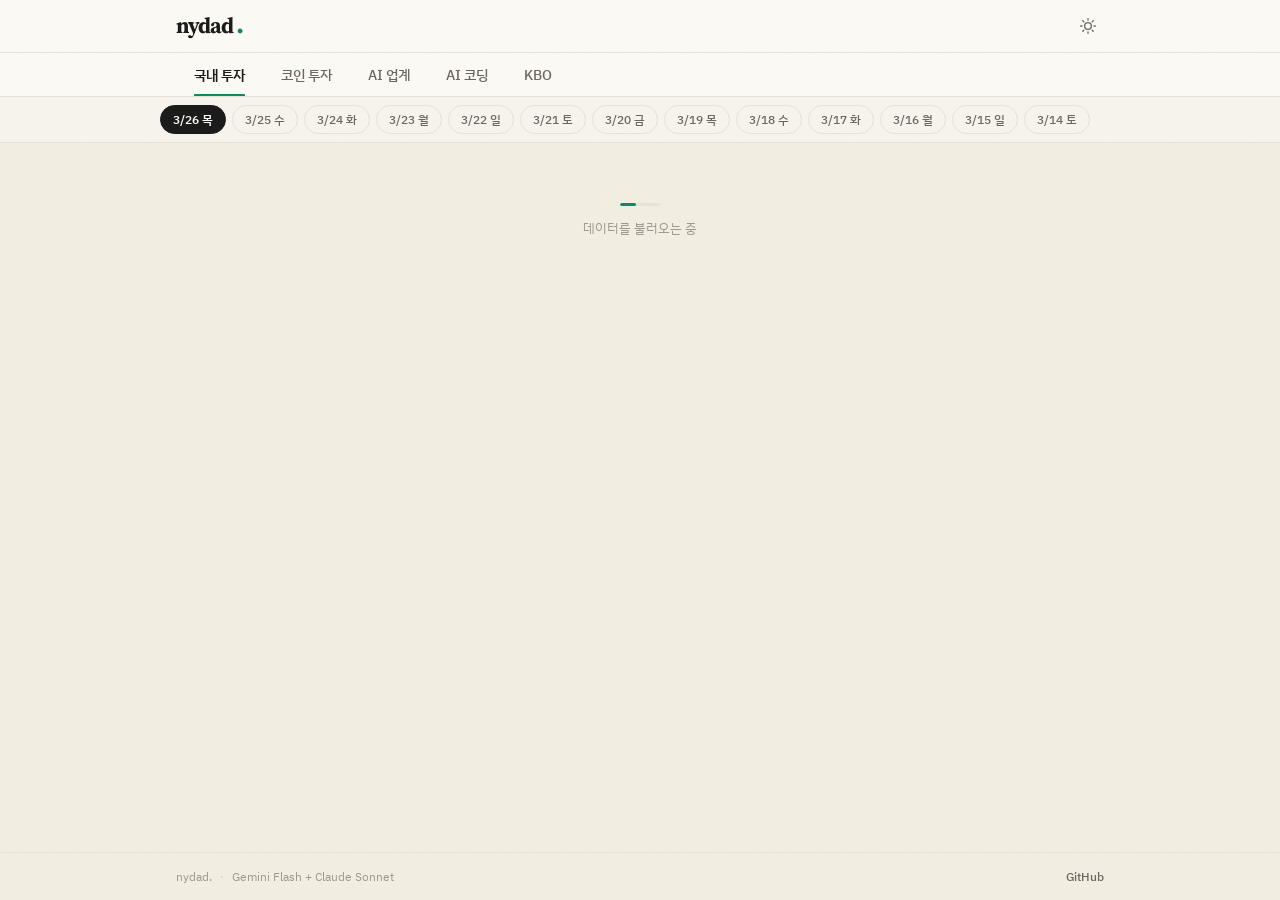
==== index-v2.html @ 33ac4a4f "Fix: script src app-v2.js -> app.js (matches deploy copy) The workflow copies app-v2.js as app.js in" ====
<!DOCTYPE html>
<html lang="ko" data-theme="light">
<head>
<meta charset="UTF-8">
<meta name="viewport" content="width=device-width, initial-scale=1.0, viewport-fit=cover">
<title>nydad. — Daily Digest</title>
<meta name="description" content="투자, AI, 코인, KBO — 매일 자동 큐레이션되는 프리미엄 다이제스트">
<meta name="theme-color" content="#F3EEE2">
<link rel="icon" href="data:image/svg+xml,<svg xmlns='http://www.w3.org/2000/svg' viewBox='0 0 32 32'><rect width='32' height='32' rx='4' fill='%230D8A63'/><text x='16' y='23' text-anchor='middle' fill='white' font-size='20' font-weight='bold' font-family='serif'>N</text></svg>">
<link rel="preconnect" href="https://fonts.googleapis.com">
<link rel="preconnect" href="https://fonts.gstatic.com" crossorigin>
<link href="https://fonts.googleapis.com/css2?family=IBM+Plex+Mono:wght@400;500;600;700&family=IBM+Plex+Sans+KR:wght@300;400;500;600;700&family=IBM+Plex+Sans:wght@300;400;500;600;700&family=Source+Serif+4:ital,opsz,wght@0,8..60,300;0,8..60,400;0,8..60,600;0,8..60,700;1,8..60,400&family=Noto+Serif+KR:wght@400;600;700&display=swap" rel="stylesheet">
<style>
/* ============================================================
   nydad. Daily Digest v2.0 — "Paper Ledger"
   Editorial Light Theme + Bento Grid + Financial Newspaper
   ============================================================ */

/* --- Design Tokens --- */
:root {
  /* Typography */
  --sans: 'IBM Plex Sans KR', 'IBM Plex Sans', -apple-system, BlinkMacSystemFont, sans-serif;
  --serif: 'Source Serif 4', 'Noto Serif KR', Georgia, serif;
  --mono: 'IBM Plex Mono', 'JetBrains Mono', 'SF Mono', monospace;

  /* Paper Ledger Palette */
  --bg: #F3EEE2;
  --bg-warm: #EDE8DC;
  --surface: #FCFAF5;
  --surface-alt: #F7F4ED;
  --surface-hover: #F0ECE3;
  --text: #1A1A1A;
  --text-2: #4A4540;
  --text-3: #6B6560;
  --text-4: #9E9891;
  --border: #E8E2D8;
  --border-strong: #D4CFC5;
  --divider: #DDD7CC;

  /* Semantic */
  --bull: #0D8A63;
  --bull-bg: rgba(13,138,99,0.08);
  --bull-bg-strong: rgba(13,138,99,0.15);
  --bear: #BA4A31;
  --bear-bg: rgba(186,74,49,0.08);
  --bear-bg-strong: rgba(186,74,49,0.15);
  --blue: #2563EB;
  --blue-bg: rgba(37,99,235,0.08);
  --amber: #D97706;
  --amber-bg: rgba(217,119,6,0.08);
  --violet: #7C3AED;
  --violet-bg: rgba(124,58,237,0.08);

  /* Layout */
  --max-w: 960px;
  --gutter: 16px;
  --radius: 6px;
  --radius-lg: 10px;
  --radius-xl: 14px;

  /* Elevation */
  --shadow-sm: 0 1px 2px rgba(26,26,26,0.04);
  --shadow-md: 0 2px 8px rgba(26,26,26,0.06);
  --shadow-lg: 0 4px 16px rgba(26,26,26,0.08);
  --shadow-card: 0 1px 3px rgba(26,26,26,0.04), 0 0 0 1px var(--border);

  /* Motion */
  --ease: cubic-bezier(0.22, 1, 0.36, 1);
  --dur-fast: 150ms;
  --dur: 250ms;
  --dur-slow: 400ms;

  /* Z-index */
  --z-header: 100;
  --z-tab: 90;
  --z-dock: 110;
  --z-chat: 80;
}

/* Copper Night (Dark) */
[data-theme="dark"] {
  --bg: #15181E;
  --bg-warm: #1A1D24;
  --surface: #1E2128;
  --surface-alt: #252830;
  --surface-hover: #2C2F38;
  --text: #E8E6E1;
  --text-2: #B5B0A8;
  --text-3: #8A857D;
  --text-4: #5E5A53;
  --border: #2A2D35;
  --border-strong: #383C45;
  --divider: #2A2D35;
  --bull: #53C58C;
  --bull-bg: rgba(83,197,140,0.1);
  --bull-bg-strong: rgba(83,197,140,0.18);
  --bear: #F07B63;
  --bear-bg: rgba(240,123,99,0.1);
  --bear-bg-strong: rgba(240,123,99,0.18);
  --blue: #6B9FFF;
  --blue-bg: rgba(107,159,255,0.1);
  --amber: #F0A830;
  --amber-bg: rgba(240,168,48,0.1);
  --violet: #A78BFA;
  --violet-bg: rgba(167,139,250,0.1);
  --shadow-sm: 0 1px 2px rgba(0,0,0,0.2);
  --shadow-md: 0 2px 8px rgba(0,0,0,0.25);
  --shadow-lg: 0 4px 16px rgba(0,0,0,0.3);
  --shadow-card: 0 1px 3px rgba(0,0,0,0.2), 0 0 0 1px var(--border);
}

/* --- Reset --- */
*, *::before, *::after { box-sizing: border-box; margin: 0; padding: 0; }
html {
  font-size: 16px;
  -webkit-font-smoothing: antialiased;
  -moz-osx-font-smoothing: grayscale;
  text-rendering: optimizeLegibility;
  scroll-behavior: smooth;
}
body {
  font-family: var(--sans);
  color: var(--text);
  background: var(--bg);
  line-height: 1.6;
  min-height: 100dvh;
  display: flex;
  flex-direction: column;
  overflow-x: hidden;
}
a { color: inherit; text-decoration: none; }
button { font-family: inherit; border: none; background: none; cursor: pointer; color: inherit; }
img { display: block; max-width: 100%; }
.hidden { display: none !important; }

/* --- Texture Overlay --- */
body::before {
  content: '';
  position: fixed;
  inset: 0;
  pointer-events: none;
  z-index: 9999;
  opacity: 0.025;
  background-image: url("data:image/svg+xml,%3Csvg viewBox='0 0 256 256' xmlns='http://www.w3.org/2000/svg'%3E%3Cfilter id='n'%3E%3CfeTurbulence type='fractalNoise' baseFrequency='0.85' numOctaves='4' stitchTiles='stitch'/%3E%3C/filter%3E%3Crect width='256' height='256' filter='url(%23n)'/%3E%3C/svg%3E");
  background-repeat: repeat;
  background-size: 256px;
}

/* --- Container --- */
.container { max-width: var(--max-w); margin: 0 auto; padding: 0 var(--gutter); width: 100%; }

/* ══════════════════════════════════════
   HEADER
   ══════════════════════════════════════ */
.header {
  background: var(--surface);
  border-bottom: 1px solid var(--border);
  position: sticky;
  top: 0;
  z-index: var(--z-header);
}
.header-inner {
  display: flex;
  align-items: center;
  justify-content: space-between;
  height: 52px;
}
.logo {
  display: flex;
  align-items: baseline;
  gap: 2px;
  text-decoration: none;
}
.logo-word {
  font-family: var(--serif);
  font-size: 22px;
  font-weight: 700;
  color: var(--text);
  letter-spacing: -0.04em;
}
.logo-dot {
  font-family: var(--serif);
  font-size: 28px;
  font-weight: 700;
  color: var(--bull);
  line-height: 1;
}
.header-right {
  display: flex;
  align-items: center;
  gap: 8px;
}
.header-date {
  font-family: var(--mono);
  font-size: 12px;
  color: var(--text-3);
  letter-spacing: -0.02em;
}
.theme-toggle {
  width: 32px;
  height: 32px;
  display: grid;
  place-items: center;
  border-radius: 50%;
  transition: background var(--dur-fast);
  color: var(--text-3);
}
.theme-toggle:hover { background: var(--surface-hover); }
.theme-toggle svg { width: 16px; height: 16px; }

/* ══════════════════════════════════════
   TAB BAR (Desktop: top / Mobile: bottom dock)
   ══════════════════════════════════════ */
.tab-bar {
  background: var(--surface);
  border-bottom: 1px solid var(--border);
  position: sticky;
  top: 52px;
  z-index: var(--z-tab);
}
.tab-bar-inner {
  display: flex;
  gap: 0;
  overflow-x: auto;
  scrollbar-width: none;
  -ms-overflow-style: none;
  position: relative;
}
.tab-bar-inner::-webkit-scrollbar { display: none; }

.tab-btn {
  position: relative;
  padding: 12px 18px;
  font-size: 13.5px;
  font-weight: 500;
  color: var(--text-3);
  white-space: nowrap;
  transition: color var(--dur-fast);
  flex-shrink: 0;
}
.tab-btn::after {
  content: '';
  position: absolute;
  bottom: 0;
  left: 18px;
  right: 18px;
  height: 2px;
  background: transparent;
  border-radius: 1px 1px 0 0;
  transition: background var(--dur);
}
.tab-btn:hover { color: var(--text-2); }
.tab-btn.active {
  color: var(--text);
  font-weight: 600;
}
.tab-btn.active::after { background: var(--bull); }

/* ── Date Chips ── */
.date-bar {
  border-bottom: 1px solid var(--border);
  background: var(--surface-alt);
}
.date-bar-inner {
  display: flex;
  align-items: center;
  gap: 6px;
  overflow-x: auto;
  scrollbar-width: none;
  padding: 8px 0;
}
.date-bar-inner::-webkit-scrollbar { display: none; }

.date-chip {
  flex-shrink: 0;
  padding: 5px 12px;
  font-size: 12px;
  font-weight: 500;
  color: var(--text-3);
  background: transparent;
  border: 1px solid var(--border);
  border-radius: 20px;
  transition: all var(--dur-fast);
  white-space: nowrap;
  font-family: var(--sans);
}
.date-chip:hover {
  color: var(--text-2);
  border-color: var(--border-strong);
  background: var(--surface);
}
.date-chip.active {
  background: var(--text);
  color: var(--surface);
  border-color: var(--text);
  font-weight: 600;
}

/* ══════════════════════════════════════
   MAIN CONTENT
   ══════════════════════════════════════ */
main { flex: 1; padding: 20px 0 100px; }

.section-label {
  font-family: var(--mono);
  font-size: 10.5px;
  font-weight: 600;
  color: var(--text-4);
  text-transform: uppercase;
  letter-spacing: 0.1em;
  margin-bottom: 10px;
}

.divider {
  border: none;
  height: 1px;
  background: var(--divider);
  margin: 24px 0;
}

/* ══════════════════════════════════════
   HERO SIGNAL CARD
   ══════════════════════════════════════ */
.signal-hero {
  background: var(--surface);
  border: 1px solid var(--border);
  border-radius: var(--radius-xl);
  padding: 24px;
  position: relative;
  overflow: hidden;
  box-shadow: var(--shadow-md);
}
.signal-hero::before {
  content: '';
  position: absolute;
  top: 0;
  left: 0;
  right: 0;
  height: 3px;
}
.signal-hero.long::before { background: linear-gradient(90deg, var(--bull), var(--bull) 62%, var(--bear) 62%); }
.signal-hero.short::before { background: linear-gradient(90deg, var(--bear), var(--bear) 65%, var(--bull) 65%); }
.signal-hero.neutral::before { background: var(--border-strong); }

.signal-top {
  display: flex;
  align-items: flex-start;
  justify-content: space-between;
  gap: 16px;
  margin-bottom: 16px;
}
.signal-direction-wrap {}
.signal-eyebrow {
  font-family: var(--mono);
  font-size: 10px;
  font-weight: 600;
  color: var(--text-4);
  text-transform: uppercase;
  letter-spacing: 0.12em;
  margin-bottom: 4px;
}
.signal-direction {
  font-family: var(--mono);
  font-size: 32px;
  font-weight: 700;
  letter-spacing: -0.04em;
  line-height: 1.1;
}
.signal-hero.long .signal-direction { color: var(--bull); }
.signal-hero.short .signal-direction { color: var(--bear); }
.signal-hero.neutral .signal-direction { color: var(--text-3); }

.signal-pct {
  display: flex;
  gap: 12px;
  align-items: center;
  margin-top: 8px;
}
.signal-pct-item {
  display: flex;
  align-items: center;
  gap: 5px;
}
.signal-pct-bar {
  width: 40px;
  height: 6px;
  border-radius: 3px;
  overflow: hidden;
  background: var(--border);
}
.signal-pct-fill { height: 100%; border-radius: 3px; }
.signal-pct-fill.bull { background: var(--bull); }
.signal-pct-fill.bear { background: var(--bear); }
.signal-pct-label {
  font-family: var(--mono);
  font-size: 13px;
  font-weight: 600;
}
.signal-pct-label.bull { color: var(--bull); }
.signal-pct-label.bear { color: var(--bear); }

.signal-confidence {
  text-align: right;
}
.signal-conf-label {
  font-family: var(--mono);
  font-size: 10px;
  color: var(--text-4);
  text-transform: uppercase;
  letter-spacing: 0.08em;
}
.signal-conf-value {
  font-family: var(--mono);
  font-size: 20px;
  font-weight: 700;
  color: var(--text);
}
.signal-conf-meter {
  width: 80px;
  height: 4px;
  background: var(--border);
  border-radius: 2px;
  margin-top: 6px;
  overflow: hidden;
}
.signal-conf-fill {
  height: 100%;
  background: var(--text-2);
  border-radius: 2px;
  transition: width var(--dur-slow) var(--ease);
}

.signal-summary {
  font-family: var(--serif);
  font-size: 15px;
  line-height: 1.75;
  color: var(--text-2);
  margin-bottom: 16px;
  padding-top: 16px;
  border-top: 1px solid var(--border);
}

.signal-factors {
  display: flex;
  flex-wrap: wrap;
  gap: 5px;
}
.factor-tag {
  font-size: 11px;
  font-weight: 500;
  padding: 3px 8px;
  border-radius: 3px;
  display: inline-flex;
  align-items: center;
  gap: 3px;
}
.factor-tag.bullish {
  background: var(--bull-bg);
  color: var(--bull);
}
.factor-tag.bearish {
  background: var(--bear-bg);
  color: var(--bear);
}
.factor-tag.neutral {
  background: var(--surface-alt);
  color: var(--text-3);
  border: 1px solid var(--border);
}
.factor-tag::before {
  content: '';
  width: 5px;
  height: 5px;
  border-radius: 50%;
  flex-shrink: 0;
}
.factor-tag.bullish::before { background: var(--bull); }
.factor-tag.bearish::before { background: var(--bear); }
.factor-tag.neutral::before { background: var(--text-4); }

/* ══════════════════════════════════════
   CHATBOT INPUT
   ══════════════════════════════════════ */
.chat-section {
  margin-top: 12px;
}
.chat-input-wrap {
  position: relative;
}
.chat-input {
  width: 100%;
  height: 46px;
  padding: 0 46px 0 16px;
  font-family: var(--sans);
  font-size: 13.5px;
  color: var(--text);
  background: var(--surface-alt);
  border: 1px solid var(--border);
  border-radius: 23px;
  outline: none;
  transition: all var(--dur);
}
.chat-input::placeholder { color: var(--text-4); }
.chat-input:focus {
  background: var(--surface);
  border-color: var(--border-strong);
  box-shadow: 0 0 0 3px rgba(13,138,99,0.08);
}
.chat-send {
  position: absolute;
  right: 4px;
  top: 50%;
  transform: translateY(-50%);
  width: 36px;
  height: 36px;
  border-radius: 50%;
  display: grid;
  place-items: center;
  color: var(--text-4);
  transition: all var(--dur-fast);
}
.chat-send:hover { color: var(--bull); background: var(--bull-bg); }
.chat-send svg { width: 16px; height: 16px; }

.chat-response {
  margin-top: 12px;
  background: var(--surface);
  border: 1px solid var(--border);
  border-radius: var(--radius-lg);
  padding: 16px;
  display: none;
}
.chat-response.visible { display: block; }
.chat-response-header {
  display: flex;
  align-items: center;
  gap: 8px;
  margin-bottom: 10px;
}
.chat-ai-badge {
  font-family: var(--mono);
  font-size: 10px;
  font-weight: 700;
  color: var(--bull);
  background: var(--bull-bg);
  padding: 2px 8px;
  border-radius: 3px;
  text-transform: uppercase;
  letter-spacing: 0.06em;
}
.chat-response-signal {
  display: flex;
  gap: 16px;
  margin-bottom: 10px;
}
.chat-signal-item {
  font-family: var(--mono);
  font-size: 18px;
  font-weight: 700;
}
.chat-signal-item.bull { color: var(--bull); }
.chat-signal-item.bear { color: var(--bear); }
.chat-response-text {
  font-size: 13.5px;
  line-height: 1.75;
  color: var(--text-2);
}

/* ══════════════════════════════════════
   BENTO GRID — Correlation / Flow
   ══════════════════════════════════════ */
.bento-grid {
  display: grid;
  gap: 10px;
}
.bento-2 { grid-template-columns: 1fr 1fr; }
.bento-3 { grid-template-columns: 1fr 1fr 1fr; }

.bento-card {
  background: var(--surface);
  border: 1px solid var(--border);
  border-radius: var(--radius-lg);
  padding: 14px;
  transition: box-shadow var(--dur-fast);
}
.bento-card:hover { box-shadow: var(--shadow-md); }

.bento-eyebrow {
  font-family: var(--mono);
  font-size: 10px;
  font-weight: 600;
  color: var(--text-4);
  text-transform: uppercase;
  letter-spacing: 0.08em;
  margin-bottom: 6px;
}
.bento-value {
  font-family: var(--mono);
  font-size: 20px;
  font-weight: 700;
  line-height: 1.2;
}
.bento-value.bull { color: var(--bull); }
.bento-value.bear { color: var(--bear); }
.bento-sub {
  font-size: 12px;
  color: var(--text-3);
  margin-top: 4px;
}

/* Sparkline */
.sparkline {
  display: flex;
  align-items: flex-end;
  gap: 2px;
  height: 24px;
  margin-top: 8px;
}
.spark-bar {
  flex: 1;
  border-radius: 1px 1px 0 0;
  min-height: 2px;
  transition: height var(--dur-slow) var(--ease);
}
.spark-bar.up { background: var(--bull); opacity: 0.6; }
.spark-bar.down { background: var(--bear); opacity: 0.6; }

/* ── Foreign Investor Flow ── */
.flow-bar-wrap {
  background: var(--surface);
  border: 1px solid var(--border);
  border-radius: var(--radius-lg);
  padding: 14px 16px;
}
.flow-header {
  display: flex;
  justify-content: space-between;
  align-items: center;
  margin-bottom: 10px;
}
.flow-title {
  font-family: var(--mono);
  font-size: 10px;
  font-weight: 600;
  color: var(--text-4);
  text-transform: uppercase;
  letter-spacing: 0.08em;
}
.flow-streak {
  font-family: var(--mono);
  font-size: 11px;
  font-weight: 700;
  padding: 2px 8px;
  border-radius: 3px;
}
.flow-streak.buy { background: var(--bull-bg); color: var(--bull); }
.flow-streak.sell { background: var(--bear-bg); color: var(--bear); }

.flow-track {
  height: 8px;
  border-radius: 4px;
  background: var(--bear-bg-strong);
  overflow: hidden;
  position: relative;
}
.flow-fill {
  position: absolute;
  left: 0;
  top: 0;
  height: 100%;
  border-radius: 4px;
  background: var(--bull);
  transition: width var(--dur-slow) var(--ease);
}
.flow-labels {
  display: flex;
  justify-content: space-between;
  margin-top: 6px;
}
.flow-label {
  font-family: var(--mono);
  font-size: 11px;
  font-weight: 600;
}
.flow-label.buy { color: var(--bull); }
.flow-label.sell { color: var(--bear); }

/* ══════════════════════════════════════
   MARKET DATA GRID
   ══════════════════════════════════════ */
.market-section { margin-bottom: 14px; }
.market-section-title {
  font-family: var(--mono);
  font-size: 10px;
  font-weight: 600;
  color: var(--text-4);
  text-transform: uppercase;
  letter-spacing: 0.06em;
  margin-bottom: 6px;
}
.market-grid {
  display: grid;
  grid-template-columns: repeat(auto-fill, minmax(145px, 1fr));
  gap: 6px;
}
.market-tile {
  background: var(--surface);
  border: 1px solid var(--border);
  border-radius: var(--radius);
  padding: 10px 12px;
  transition: background var(--dur-fast);
}
.market-tile:hover { background: var(--surface-hover); }
.market-name {
  font-size: 11px;
  color: var(--text-3);
  font-weight: 500;
  margin-bottom: 2px;
}
.market-price {
  font-family: var(--mono);
  font-size: 15px;
  font-weight: 700;
  color: var(--text);
}
.market-change {
  font-family: var(--mono);
  font-size: 11px;
  font-weight: 600;
  margin-top: 1px;
}
.market-change.up { color: var(--bull); }
.market-change.down { color: var(--bear); }
.market-change.flat { color: var(--text-4); }

/* ── Collapsible ── */
.collapse-btn {
  display: flex;
  align-items: center;
  gap: 4px;
  font-size: 12px;
  font-weight: 500;
  color: var(--text-3);
  padding: 6px 0;
  transition: color var(--dur-fast);
}
.collapse-btn:hover { color: var(--text); }
.collapse-btn svg {
  width: 14px;
  height: 14px;
  transition: transform var(--dur);
}
.collapse-btn.open svg { transform: rotate(180deg); }
.collapsible { overflow: hidden; transition: max-height var(--dur) var(--ease); }
.collapsible.closed { max-height: 0 !important; }

/* ══════════════════════════════════════
   INSIGHT CARDS
   ══════════════════════════════════════ */
.insight-list { display: flex; flex-direction: column; gap: 8px; }
.insight-card {
  display: flex;
  gap: 12px;
  align-items: flex-start;
  padding: 12px 14px;
  background: var(--surface);
  border: 1px solid var(--border);
  border-radius: var(--radius);
  transition: background var(--dur-fast);
}
.insight-card:hover { background: var(--surface-hover); }
.insight-tag {
  flex-shrink: 0;
  font-family: var(--mono);
  font-size: 10px;
  font-weight: 700;
  text-transform: uppercase;
  letter-spacing: 0.04em;
  padding: 3px 8px;
  border-radius: 2px;
  margin-top: 2px;
  /* Ticket style: slanted edge */
  clip-path: polygon(0 0, 100% 0, calc(100% - 4px) 100%, 0 100%);
  padding-right: 12px;
}
.insight-tag.bullish, .insight-tag.강세 { background: var(--bull-bg-strong); color: var(--bull); }
.insight-tag.bearish, .insight-tag.약세 { background: var(--bear-bg-strong); color: var(--bear); }
.insight-tag.neutral, .insight-tag.중립 { background: var(--surface-alt); color: var(--text-3); border: 1px solid var(--border); }
.insight-tag.alert, .insight-tag.주의 { background: var(--amber-bg); color: var(--amber); }
.insight-body { flex: 1; min-width: 0; }
.insight-title { font-size: 13.5px; font-weight: 600; color: var(--text); }
.insight-detail { font-size: 12.5px; color: var(--text-3); margin-top: 2px; line-height: 1.6; }

/* ══════════════════════════════════════
   EDITORIAL / BRIEFING
   ══════════════════════════════════════ */
.editorial-card {
  background: var(--surface);
  border: 1px solid var(--border);
  border-left: 3px solid var(--bull);
  border-radius: 0 var(--radius-lg) var(--radius-lg) 0;
  padding: 20px;
}
.editorial-text {
  font-family: var(--serif);
  font-size: 15px;
  line-height: 1.85;
  color: var(--text);
}

/* ══════════════════════════════════════
   CRYPTO TAB
   ══════════════════════════════════════ */
.ticker-ribbon {
  display: flex;
  gap: 12px;
  overflow-x: auto;
  scrollbar-width: none;
  padding: 12px 0;
}
.ticker-ribbon::-webkit-scrollbar { display: none; }
.ticker-item {
  flex-shrink: 0;
  display: flex;
  align-items: center;
  gap: 8px;
  padding: 8px 14px;
  background: var(--surface);
  border: 1px solid var(--border);
  border-radius: var(--radius);
}
.ticker-symbol {
  font-family: var(--mono);
  font-size: 13px;
  font-weight: 700;
}
.ticker-price {
  font-family: var(--mono);
  font-size: 13px;
  font-weight: 500;
  color: var(--text-2);
}
.ticker-pct {
  font-family: var(--mono);
  font-size: 11.5px;
  font-weight: 700;
}
.ticker-pct.up { color: var(--bull); }
.ticker-pct.down { color: var(--bear); }

/* Fear & Greed Gauge */
.fg-gauge {
  background: var(--surface);
  border: 1px solid var(--border);
  border-radius: var(--radius-lg);
  padding: 16px;
  display: flex;
  align-items: center;
  gap: 16px;
}
.fg-arc {
  position: relative;
  width: 80px;
  height: 48px;
  flex-shrink: 0;
}
.fg-arc svg { width: 80px; height: 48px; }
.fg-score-big {
  font-family: var(--mono);
  font-size: 24px;
  font-weight: 800;
  text-align: center;
  margin-top: -4px;
}
.fg-meta { flex: 1; }
.fg-label-text {
  font-family: var(--mono);
  font-size: 10px;
  color: var(--text-4);
  text-transform: uppercase;
  letter-spacing: 0.08em;
}
.fg-rating {
  font-size: 14px;
  font-weight: 600;
  margin-top: 2px;
}

/* ══════════════════════════════════════
   QUOTES (AI Industry)
   ══════════════════════════════════════ */
.quote-card {
  padding: 16px 0 16px 16px;
  border-left: 2px solid var(--amber);
  margin-bottom: 16px;
}
.quote-card:last-child { margin-bottom: 0; }
.quote-text {
  font-family: var(--serif);
  font-style: italic;
  font-size: 15px;
  line-height: 1.8;
  color: var(--text);
}
.quote-speaker {
  font-size: 12.5px;
  font-weight: 700;
  color: var(--text-2);
  margin-top: 6px;
}
.quote-context {
  font-size: 12px;
  color: var(--text-3);
  margin-top: 2px;
}

/* ══════════════════════════════════════
   HIGHLIGHTS (AI Dev)
   ══════════════════════════════════════ */
.highlight-list { display: flex; flex-direction: column; gap: 8px; }
.highlight-item {
  display: flex;
  gap: 10px;
  align-items: flex-start;
}
.hl-type {
  flex-shrink: 0;
  font-family: var(--mono);
  font-size: 10px;
  font-weight: 700;
  text-transform: uppercase;
  letter-spacing: 0.04em;
  padding: 3px 8px;
  border-radius: 3px;
  margin-top: 2px;
}
.hl-type.model { background: var(--blue-bg); color: var(--blue); }
.hl-type.tool { background: var(--bull-bg); color: var(--bull); }
.hl-type.trend { background: var(--violet-bg); color: var(--violet); }
.hl-body { flex: 1; }
.hl-title { font-size: 13.5px; font-weight: 600; color: var(--text); }
.hl-detail { font-size: 12.5px; color: var(--text-3); margin-top: 2px; line-height: 1.6; }

/* ══════════════════════════════════════
   KBO TAB
   ══════════════════════════════════════ */
.standings-table {
  width: 100%;
  border-collapse: collapse;
  font-size: 13px;
}
.standings-table thead {
  position: sticky;
  top: 0;
}
.standings-table th {
  font-family: var(--mono);
  font-size: 10px;
  font-weight: 700;
  color: var(--text-4);
  text-transform: uppercase;
  letter-spacing: 0.06em;
  padding: 8px 6px;
  text-align: left;
  border-bottom: 2px solid var(--border-strong);
  background: var(--surface);
}
.standings-table th:first-child { padding-left: 12px; }
.standings-table td {
  padding: 10px 6px;
  border-bottom: 1px solid var(--border);
  font-variant-numeric: tabular-nums;
}
.standings-table td:first-child {
  padding-left: 12px;
  font-weight: 600;
}
.standings-table tr:hover td { background: var(--surface-hover); }
.standings-rank {
  font-family: var(--mono);
  font-size: 11px;
  font-weight: 700;
  color: var(--text-3);
  width: 24px;
  display: inline-block;
}
.standings-team { font-weight: 600; }
.standings-pct {
  font-family: var(--mono);
  font-weight: 700;
}
.standings-streak {
  font-family: var(--mono);
  font-size: 11px;
  font-weight: 700;
  padding: 2px 6px;
  border-radius: 3px;
}
.standings-streak.win { background: var(--bull-bg); color: var(--bull); }
.standings-streak.lose { background: var(--bear-bg); color: var(--bear); }

/* Game Score Ticket */
.game-tickets { display: flex; flex-direction: column; gap: 8px; }
.game-ticket {
  background: var(--surface);
  border: 1px solid var(--border);
  border-radius: var(--radius);
  display: flex;
  overflow: hidden;
}
.game-ticket-teams {
  flex: 1;
  padding: 12px 14px;
  display: flex;
  flex-direction: column;
  gap: 6px;
}
.game-ticket-row {
  display: flex;
  justify-content: space-between;
  align-items: center;
}
.game-team-name {
  font-size: 13.5px;
  font-weight: 600;
}
.game-team-name.winner { color: var(--text); }
.game-team-name.loser { color: var(--text-3); }
.game-score {
  font-family: var(--mono);
  font-size: 18px;
  font-weight: 800;
}
.game-score.winner { color: var(--text); }
.game-score.loser { color: var(--text-4); }
.game-ticket-status {
  width: 52px;
  display: grid;
  place-items: center;
  border-left: 1px solid var(--border);
  font-family: var(--mono);
  font-size: 10px;
  font-weight: 700;
  color: var(--text-4);
  text-transform: uppercase;
  letter-spacing: 0.04em;
  background: var(--surface-alt);
}
.game-ticket-status.live {
  color: var(--bear);
  background: var(--bear-bg);
}

/* ══════════════════════════════════════
   NEWS / ARTICLES — Minimal Link List
   ══════════════════════════════════════ */
.news-list { }
.news-item {
  display: flex;
  align-items: flex-start;
  gap: 10px;
  padding: 10px 0;
  border-bottom: 1px solid var(--border);
  transition: background var(--dur-fast);
}
.news-item:last-child { border-bottom: none; }
.news-item:hover { background: var(--surface-hover); margin: 0 -8px; padding: 10px 8px; border-radius: var(--radius); }
.news-importance {
  flex-shrink: 0;
  width: 4px;
  height: 4px;
  border-radius: 50%;
  margin-top: 8px;
}
.news-importance.high { background: var(--bear); }
.news-importance.medium { background: var(--amber); }
.news-importance.low { background: var(--border-strong); }
.news-body { flex: 1; min-width: 0; }
.news-title {
  font-size: 13.5px;
  font-weight: 500;
  line-height: 1.5;
  color: var(--text);
  display: -webkit-box;
  -webkit-line-clamp: 2;
  -webkit-box-orient: vertical;
  overflow: hidden;
}
.news-title a { transition: color var(--dur-fast); }
.news-title a:hover { color: var(--blue); }
.news-meta {
  display: flex;
  align-items: center;
  gap: 6px;
  margin-top: 3px;
  font-size: 11.5px;
  color: var(--text-4);
}
.news-source { font-weight: 600; color: var(--text-3); }

/* ── Trend Keywords ── */
.trends {
  display: flex;
  flex-wrap: wrap;
  gap: 5px;
  margin-top: 10px;
}
.trend-kw {
  font-size: 11.5px;
  color: var(--text-3);
  padding: 3px 10px;
  border: 1px solid var(--border);
  border-radius: 14px;
  font-weight: 500;
}

/* ══════════════════════════════════════
   FOOTER
   ══════════════════════════════════════ */
.footer {
  border-top: 1px solid var(--border);
  margin-top: auto;
  padding: 14px 0;
}
.footer-inner {
  display: flex;
  align-items: center;
  gap: 8px;
  font-size: 12px;
  color: var(--text-4);
  flex-wrap: wrap;
}
.footer-inner .sep { color: var(--border-strong); }
.footer-inner a { color: var(--text-3); font-weight: 500; margin-left: auto; }
.footer-inner a:hover { color: var(--text); }

/* ══════════════════════════════════════
   ANIMATIONS
   ══════════════════════════════════════ */
.reveal {
  opacity: 0;
  transform: translateY(8px);
  transition: opacity var(--dur) var(--ease), transform var(--dur) var(--ease);
}
.reveal.visible {
  opacity: 1;
  transform: none;
}

/* Stagger children */
.stagger > .reveal:nth-child(1) { transition-delay: 0ms; }
.stagger > .reveal:nth-child(2) { transition-delay: 40ms; }
.stagger > .reveal:nth-child(3) { transition-delay: 80ms; }
.stagger > .reveal:nth-child(4) { transition-delay: 120ms; }
.stagger > .reveal:nth-child(5) { transition-delay: 160ms; }
.stagger > .reveal:nth-child(6) { transition-delay: 200ms; }
.stagger > .reveal:nth-child(7) { transition-delay: 240ms; }
.stagger > .reveal:nth-child(8) { transition-delay: 280ms; }

/* Number count-up */
.count-up {
  display: inline-block;
  font-variant-numeric: tabular-nums;
}

/* Skeleton */
.skeleton {
  background: linear-gradient(90deg, var(--surface-alt) 25%, var(--surface-hover) 50%, var(--surface-alt) 75%);
  background-size: 200% 100%;
  animation: skeleton-pulse 1.5s ease-in-out infinite;
  border-radius: var(--radius);
}
@keyframes skeleton-pulse {
  0% { background-position: 200% 0; }
  100% { background-position: -200% 0; }
}

/* Loading state */
.loading-state {
  padding: 60px 0;
  text-align: center;
}
.loading-bar {
  width: 40px;
  height: 3px;
  background: var(--border);
  border-radius: 2px;
  margin: 0 auto 12px;
  overflow: hidden;
}
.loading-bar::after {
  content: '';
  display: block;
  width: 40%;
  height: 100%;
  background: var(--bull);
  border-radius: 2px;
  animation: loading-slide 0.8s ease-in-out infinite;
}
@keyframes loading-slide {
  0% { margin-left: -40%; }
  100% { margin-left: 100%; }
}
.loading-text { font-size: 13px; color: var(--text-4); }

/* ══════════════════════════════════════
   MOBILE BOTTOM DOCK
   ══════════════════════════════════════ */
@media (max-width: 640px) {
  .tab-bar { display: none; }

  .mobile-dock {
    position: fixed;
    bottom: 0;
    left: 0;
    right: 0;
    z-index: var(--z-dock);
    background: var(--surface);
    border-top: 1px solid var(--border);
    padding: 6px 8px;
    padding-bottom: calc(6px + env(safe-area-inset-bottom, 0));
    box-shadow: 0 -2px 12px rgba(0,0,0,0.06);
  }
  .dock-inner {
    display: flex;
    justify-content: space-around;
    position: relative;
  }
  .dock-btn {
    display: flex;
    flex-direction: column;
    align-items: center;
    gap: 2px;
    padding: 6px 12px;
    border-radius: 12px;
    transition: all var(--dur-fast);
    position: relative;
  }
  .dock-btn svg { width: 20px; height: 20px; color: var(--text-4); transition: color var(--dur-fast); }
  .dock-label {
    font-size: 10px;
    font-weight: 500;
    color: var(--text-4);
    transition: color var(--dur-fast);
  }
  .dock-btn.active { background: var(--bull-bg); }
  .dock-btn.active svg { color: var(--bull); }
  .dock-btn.active .dock-label { color: var(--bull); font-weight: 700; }

  main { padding-bottom: calc(80px + env(safe-area-inset-bottom, 0)); }
}

@media (min-width: 641px) {
  .mobile-dock { display: none; }
}

/* ══════════════════════════════════════
   RESPONSIVE
   ══════════════════════════════════════ */
@media (max-width: 640px) {
  :root { --gutter: 14px; }
  .header-inner { height: 48px; }
  .signal-direction { font-size: 26px; }
  .signal-top { flex-direction: column; gap: 10px; }
  .signal-confidence { text-align: left; display: flex; gap: 12px; align-items: center; }
  .signal-conf-meter { margin-top: 0; }
  .bento-2 { grid-template-columns: 1fr; }
  .bento-3 { grid-template-columns: 1fr 1fr; }
  .market-grid { grid-template-columns: repeat(2, 1fr); }
  .standings-table { font-size: 12px; }
  .standings-table th, .standings-table td { padding: 8px 4px; }
}

@media (max-width: 380px) {
  .bento-3 { grid-template-columns: 1fr; }
  .market-grid { grid-template-columns: 1fr 1fr; }
}

/* ── Reduced Motion ── */
@media (prefers-reduced-motion: reduce) {
  *, *::before, *::after {
    animation-duration: 0.01ms !important;
    animation-iteration-count: 1 !important;
    transition-duration: 0.01ms !important;
  }
  .reveal { opacity: 1; transform: none; }
}
</style>
</head>
<body>

<!-- Header -->
<header class="header">
  <div class="container header-inner">
    <a href="./" class="logo">
      <span class="logo-word">nydad</span><span class="logo-dot">.</span>
    </a>
    <div class="header-right">
      <span class="header-date"></span>
      <button class="theme-toggle" id="theme-toggle" title="테마 전환">
        <svg viewBox="0 0 24 24" fill="none" stroke="currentColor" stroke-width="2" stroke-linecap="round"><circle cx="12" cy="12" r="5"/><line x1="12" y1="1" x2="12" y2="3"/><line x1="12" y1="21" x2="12" y2="23"/><line x1="4.22" y1="4.22" x2="5.64" y2="5.64"/><line x1="18.36" y1="18.36" x2="19.78" y2="19.78"/><line x1="1" y1="12" x2="3" y2="12"/><line x1="21" y1="12" x2="23" y2="12"/><line x1="4.22" y1="19.78" x2="5.64" y2="18.36"/><line x1="18.36" y1="5.64" x2="19.78" y2="4.22"/></svg>
      </button>
    </div>
  </div>
</header>

<!-- Tab Bar (Desktop) -->
<nav class="tab-bar">
  <div class="container tab-bar-inner">
    <button class="tab-btn active" data-tab="invest">국내 투자</button>
    <button class="tab-btn" data-tab="crypto">코인 투자</button>
    <button class="tab-btn" data-tab="ai_industry">AI 업계</button>
    <button class="tab-btn" data-tab="ai_dev">AI 코딩</button>
    <button class="tab-btn" data-tab="kbo">KBO</button>
  </div>
</nav>

<!-- Date Bar -->
<div class="date-bar">
  <div class="container date-bar-inner" id="date-scroll"></div>
</div>

<!-- Main Content -->
<main class="container" id="app">
  <div id="loading" class="loading-state">
    <div class="loading-bar"></div>
    <div class="loading-text">데이터를 불러오는 중</div>
  </div>
  <div id="tab-invest" class="tab-content hidden stagger"></div>
  <div id="tab-crypto" class="tab-content hidden stagger"></div>
  <div id="tab-ai_industry" class="tab-content hidden stagger"></div>
  <div id="tab-ai_dev" class="tab-content hidden stagger"></div>
  <div id="tab-kbo" class="tab-content hidden stagger"></div>
</main>

<!-- Footer -->
<footer class="footer">
  <div class="container footer-inner">
    <span>nydad.</span>
    <span class="sep">·</span>
    <span>Gemini Flash + Claude Sonnet</span>
    <a href="https://github.com/nydad/nydad-bot" target="_blank" rel="noopener">GitHub</a>
  </div>
</footer>

<!-- Mobile Bottom Dock -->
<nav class="mobile-dock">
  <div class="dock-inner">
    <button class="dock-btn active" data-tab="invest">
      <svg viewBox="0 0 24 24" fill="none" stroke="currentColor" stroke-width="2" stroke-linecap="round"><polyline points="22,7 13.5,15.5 8.5,10.5 2,17"/><polyline points="16,7 22,7 22,13"/></svg>
      <span class="dock-label">투자</span>
    </button>
    <button class="dock-btn" data-tab="crypto">
      <svg viewBox="0 0 24 24" fill="none" stroke="currentColor" stroke-width="2" stroke-linecap="round"><circle cx="12" cy="12" r="10"/><path d="M9.09 9a3 3 0 0 1 5.83 1c0 2-3 3-3 3"/><line x1="12" y1="17" x2="12.01" y2="17"/></svg>
      <span class="dock-label">코인</span>
    </button>
    <button class="dock-btn" data-tab="ai_industry">
      <svg viewBox="0 0 24 24" fill="none" stroke="currentColor" stroke-width="2" stroke-linecap="round"><path d="M12 2L2 7l10 5 10-5-10-5z"/><path d="M2 17l10 5 10-5"/><path d="M2 12l10 5 10-5"/></svg>
      <span class="dock-label">AI</span>
    </button>
    <button class="dock-btn" data-tab="ai_dev">
      <svg viewBox="0 0 24 24" fill="none" stroke="currentColor" stroke-width="2" stroke-linecap="round"><polyline points="16 18 22 12 16 6"/><polyline points="8 6 2 12 8 18"/></svg>
      <span class="dock-label">코딩</span>
    </button>
    <button class="dock-btn" data-tab="kbo">
      <svg viewBox="0 0 24 24" fill="none" stroke="currentColor" stroke-width="2" stroke-linecap="round"><circle cx="12" cy="12" r="10"/><path d="M14.31 8l5.74 9.94M9.69 8h11.48M7.38 12l5.74-9.94M9.69 16L3.95 6.06M14.31 16H2.83M16.62 12l-5.74 9.94"/></svg>
      <span class="dock-label">KBO</span>
    </button>
  </div>
</nav>

<script src="app.js"></script>
</body>
</html>
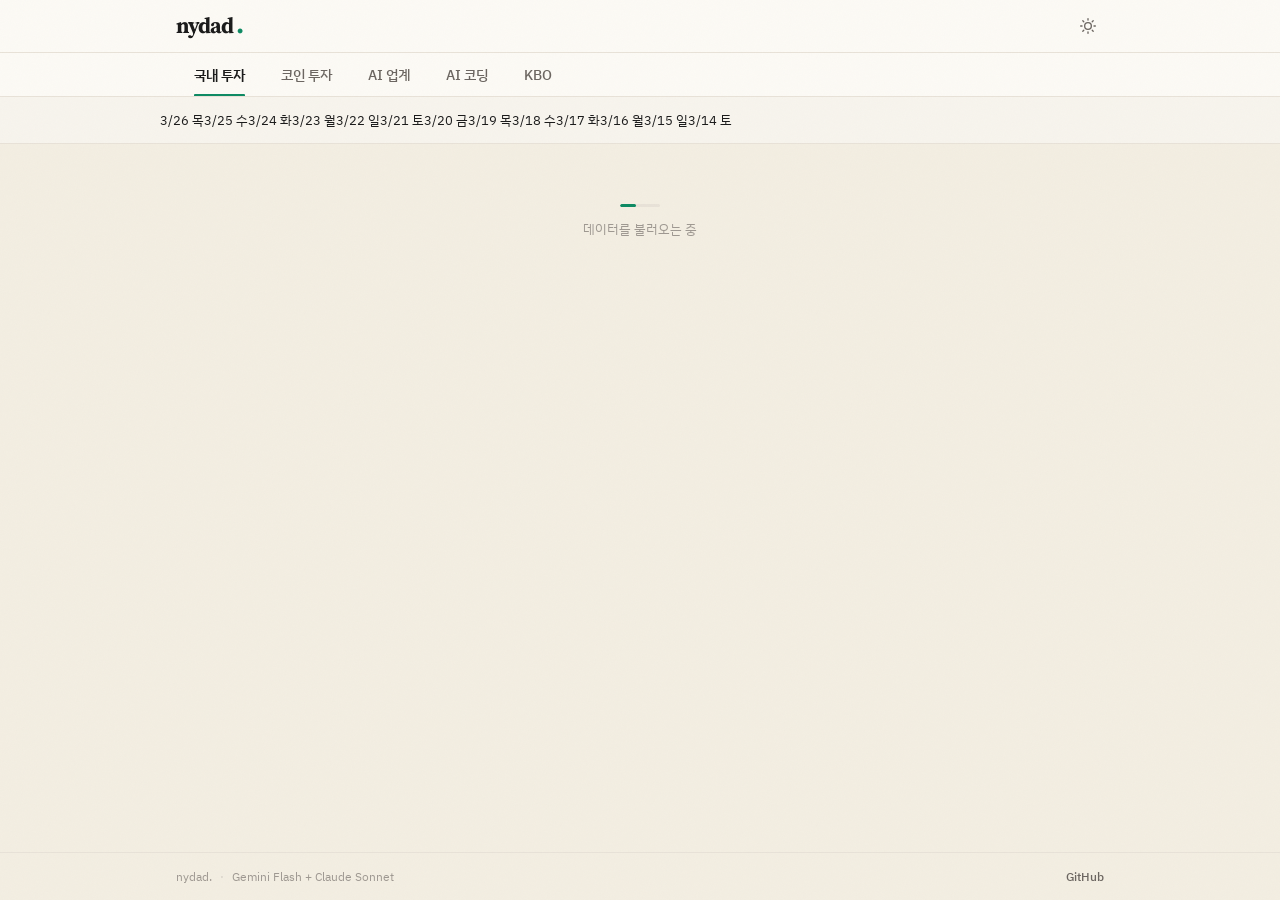
==== commit 72c66145: "Redesign date bar: editorial newspaper style + clean dropdown - "2026년 3월 26일 목요일" serif font displa" ====
--- a/index-v2.html
+++ b/index-v2.html
@@ -256,45 +256,31 @@
 }
 .tab-btn.active::after { background: var(--bull); }
 
-/* ── Date Chips ── */
+/* ── Date Display ── */
 .date-bar {
   border-bottom: 1px solid var(--border);
   background: var(--surface-alt);
 }
 .date-bar-inner {
+  padding: 10px 0;
+}
+.date-display {
   display: flex;
   align-items: center;
-  gap: 6px;
-  overflow-x: auto;
-  scrollbar-width: none;
-  padding: 8px 0;
-}
-.date-bar-inner::-webkit-scrollbar { display: none; }
-
-.date-chip {
-  flex-shrink: 0;
-  padding: 5px 12px;
-  font-size: 12px;
-  font-weight: 500;
-  color: var(--text-3);
-  background: transparent;
-  border: 1px solid var(--border);
-  border-radius: 20px;
-  transition: all var(--dur-fast);
-  white-space: nowrap;
-  font-family: var(--sans);
-}
-.date-chip:hover {
-  color: var(--text-2);
-  border-color: var(--border-strong);
-  background: var(--surface);
-}
-.date-chip.active {
-  background: var(--text);
-  color: var(--surface);
-  border-color: var(--text);
+  justify-content: space-between;
+  gap: 12px;
+}
+.date-main {
+  font-family: var(--serif);
+  font-size: 14.5px;
   font-weight: 600;
-}
+  color: var(--text);
+  cursor: pointer;
+  letter-spacing: -0.01em;
+  transition: color var(--dur-fast);
+}
+.date-main:hover { color: var(--bull); }
+.date-nav { flex-shrink: 0; }
 
 /* ══════════════════════════════════════
    MAIN CONTENT
@@ -1285,6 +1271,52 @@
   }
   .reveal { opacity: 1; transform: none; }
 }
+
+/* ── Date Select Dropdown ── */
+.date-select {
+  flex-shrink: 0;
+  padding: 5px 28px 5px 12px;
+  font-size: 12px;
+  font-weight: 500;
+  font-family: var(--sans);
+  color: var(--text-3);
+  background: var(--surface);
+  border: 1px solid var(--border);
+  border-radius: 20px;
+  cursor: pointer;
+  appearance: none;
+  -webkit-appearance: none;
+  background-image: url("data:image/svg+xml,%3Csvg viewBox='0 0 12 8' fill='none' xmlns='http://www.w3.org/2000/svg'%3E%3Cpath d='M1 1.5L6 6.5L11 1.5' stroke='%239E9891' stroke-width='1.5' stroke-linecap='round'/%3E%3C/svg%3E");
+  background-repeat: no-repeat;
+  background-position: right 10px center;
+  background-size: 10px;
+  transition: all var(--dur-fast);
+}
+.date-select:hover { border-color: var(--border-strong); color: var(--text-2); }
+.date-select:focus { outline: none; border-color: var(--bull); box-shadow: 0 0 0 2px var(--bull-bg); }
+
+/* ── Insight Button ── */
+.insight-btn-section { margin-top: 12px; }
+.insight-btn {
+  display: inline-flex;
+  align-items: center;
+  gap: 6px;
+  padding: 10px 20px;
+  font-size: 13.5px;
+  font-weight: 600;
+  color: var(--surface);
+  background: var(--bull);
+  border: none;
+  border-radius: 8px;
+  cursor: pointer;
+  transition: all var(--dur-fast);
+  font-family: var(--sans);
+}
+.insight-btn:hover { background: #0a7a58; transform: translateY(-1px); box-shadow: var(--shadow-md); }
+.insight-btn:active { transform: translateY(0); }
+.insight-btn:disabled { opacity: 0.6; cursor: wait; }
+.insight-btn svg { flex-shrink: 0; }
+.insight-result { margin-top: 8px; }
 </style>
 </head>
 <body>
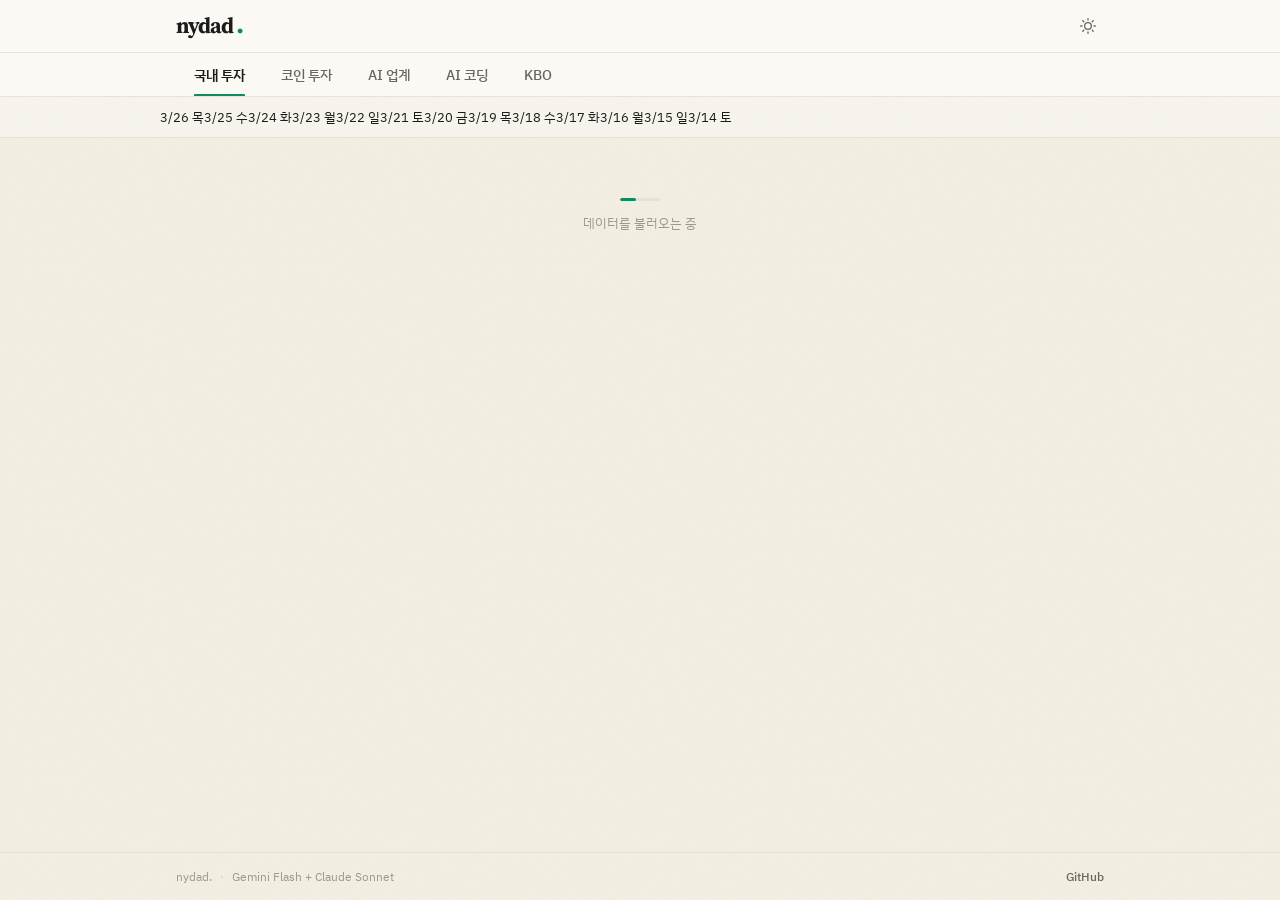
==== commit 2cb9d923: "Improve insight quality: time-aware patterns, NXT hours, weekend check - Patterns now check KST time" ====
--- a/index-v2.html
+++ b/index-v2.html
@@ -256,31 +256,14 @@
 }
 .tab-btn.active::after { background: var(--bull); }
 
-/* ── Date Display ── */
+/* ── Date Select ── */
 .date-bar {
   border-bottom: 1px solid var(--border);
   background: var(--surface-alt);
 }
 .date-bar-inner {
-  padding: 10px 0;
-}
-.date-display {
-  display: flex;
-  align-items: center;
-  justify-content: space-between;
-  gap: 12px;
-}
-.date-main {
-  font-family: var(--serif);
-  font-size: 14.5px;
-  font-weight: 600;
-  color: var(--text);
-  cursor: pointer;
-  letter-spacing: -0.01em;
-  transition: color var(--dur-fast);
-}
-.date-main:hover { color: var(--bull); }
-.date-nav { flex-shrink: 0; }
+  padding: 7px 0;
+}
 
 /* ══════════════════════════════════════
    MAIN CONTENT
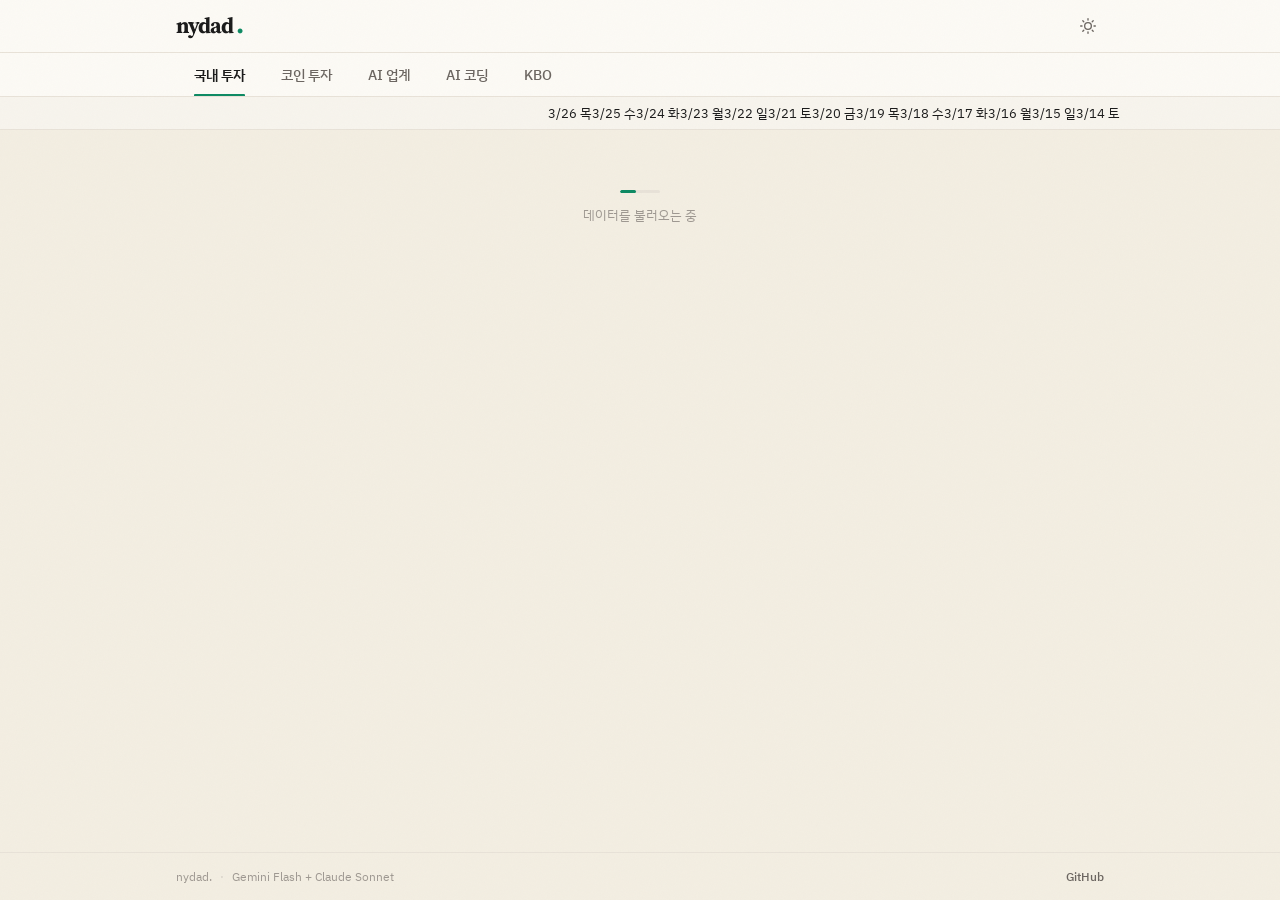
==== commit ce95e5ab: "Fix: align date select dropdown to right side Co-Authored-By: Claude Opus 4.6 (1M context) <noreply@" ====
--- a/index-v2.html
+++ b/index-v2.html
@@ -263,6 +263,8 @@
 }
 .date-bar-inner {
   padding: 7px 0;
+  display: flex;
+  justify-content: flex-end;
 }
 
 /* ══════════════════════════════════════
@@ -1300,6 +1302,59 @@
 .insight-btn:disabled { opacity: 0.6; cursor: wait; }
 .insight-btn svg { flex-shrink: 0; }
 .insight-result { margin-top: 8px; }
+
+/* ── Live Insight Card ── */
+.insight-live {
+  margin-top: 10px;
+  padding: 16px;
+  background: var(--surface);
+  border: 1px solid var(--border);
+  border-radius: 0 var(--radius-lg) var(--radius-lg) 0;
+}
+.insight-live.long { border-left: 3px solid var(--bull); }
+.insight-live.short { border-left: 3px solid var(--bear); }
+.insight-live-header {
+  display: flex;
+  justify-content: space-between;
+  align-items: center;
+  margin-bottom: 10px;
+}
+.insight-live-badge {
+  font-family: var(--mono);
+  font-size: 10px;
+  font-weight: 700;
+  padding: 2px 8px;
+  border-radius: 3px;
+  text-transform: uppercase;
+}
+.insight-live-badge.long { color: var(--surface); background: var(--bull); }
+.insight-live-badge.short { color: var(--surface); background: var(--bear); }
+.insight-live-direction {
+  font-family: var(--mono);
+  font-size: 18px;
+  font-weight: 700;
+}
+.insight-live-direction.long { color: var(--bull); }
+.insight-live-direction.short { color: var(--bear); }
+.insight-live-time {
+  font-family: var(--mono);
+  font-size: 10px;
+  color: var(--text-4);
+}
+.insight-live-summary {
+  font-size: 13.5px;
+  line-height: 1.75;
+  color: var(--text);
+}
+.insight-key {
+  margin-top: 10px;
+  padding: 8px 12px;
+  background: var(--amber-bg);
+  border-radius: 4px;
+  font-size: 12.5px;
+  color: var(--text);
+}
+.insight-key strong { color: var(--amber); }
 </style>
 </head>
 <body>
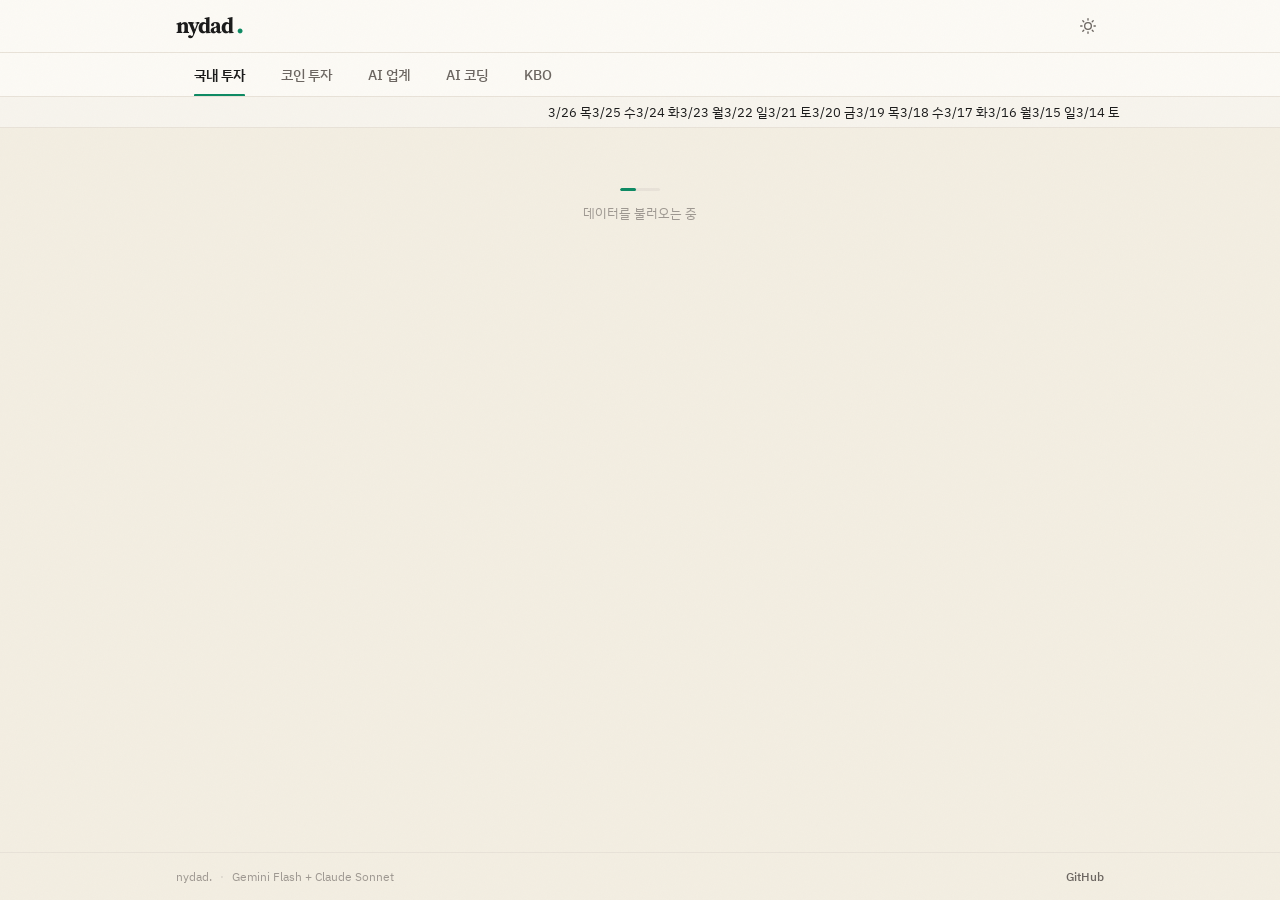
==== commit dc00bcd1: "Redesign live insight card + sharpen layout - Live card: colored top bar (green/red), pulse dot, ser" ====
--- a/index-v2.html
+++ b/index-v2.html
@@ -54,9 +54,9 @@
   /* Layout */
   --max-w: 960px;
   --gutter: 16px;
-  --radius: 6px;
-  --radius-lg: 10px;
-  --radius-xl: 14px;
+  --radius: 4px;
+  --radius-lg: 6px;
+  --radius-xl: 8px;
 
   /* Elevation */
   --shadow-sm: 0 1px 2px rgba(26,26,26,0.04);
@@ -262,10 +262,12 @@
   background: var(--surface-alt);
 }
 .date-bar-inner {
-  padding: 7px 0;
+  padding: 6px 0;
   display: flex;
   justify-content: flex-end;
-}
+  align-items: center;
+}
+.date-bar .date-select { margin: 0; }
 
 /* ══════════════════════════════════════
    MAIN CONTENT
@@ -1267,7 +1269,7 @@
   color: var(--text-3);
   background: var(--surface);
   border: 1px solid var(--border);
-  border-radius: 20px;
+  border-radius: 4px;
   cursor: pointer;
   appearance: none;
   -webkit-appearance: none;
@@ -1303,58 +1305,77 @@
 .insight-btn svg { flex-shrink: 0; }
 .insight-result { margin-top: 8px; }
 
-/* ── Live Insight Card ── */
-.insight-live {
+/* ── Live Insight Card (distinct from daily hero) ── */
+.live-card {
   margin-top: 10px;
-  padding: 16px;
-  background: var(--surface);
-  border: 1px solid var(--border);
-  border-radius: 0 var(--radius-lg) var(--radius-lg) 0;
-}
-.insight-live.long { border-left: 3px solid var(--bull); }
-.insight-live.short { border-left: 3px solid var(--bear); }
-.insight-live-header {
+  background: var(--bg-warm);
+  border: 1px solid var(--border-strong);
+  border-radius: var(--radius-lg);
+  overflow: hidden;
+}
+.live-topbar {
   display: flex;
   justify-content: space-between;
   align-items: center;
-  margin-bottom: 10px;
-}
-.insight-live-badge {
-  font-family: var(--mono);
-  font-size: 10px;
-  font-weight: 700;
-  padding: 2px 8px;
-  border-radius: 3px;
-  text-transform: uppercase;
-}
-.insight-live-badge.long { color: var(--surface); background: var(--bull); }
-.insight-live-badge.short { color: var(--surface); background: var(--bear); }
-.insight-live-direction {
-  font-family: var(--mono);
-  font-size: 18px;
-  font-weight: 700;
-}
-.insight-live-direction.long { color: var(--bull); }
-.insight-live-direction.short { color: var(--bear); }
-.insight-live-time {
-  font-family: var(--mono);
-  font-size: 10px;
-  color: var(--text-4);
-}
-.insight-live-summary {
-  font-size: 13.5px;
-  line-height: 1.75;
+  padding: 10px 14px;
+}
+.live-topbar.long { background: var(--bull); }
+.live-topbar.short { background: var(--bear); }
+.live-topbar-left { display: flex; align-items: center; gap: 8px; }
+.live-pulse {
+  width: 6px; height: 6px; border-radius: 50%;
+  background: #fff; animation: pulse-live 1.5s ease-in-out infinite;
+}
+@keyframes pulse-live { 0%,100% { opacity: 1; } 50% { opacity: 0.4; } }
+.live-label { font-family: var(--mono); font-size: 10px; font-weight: 700; color: rgba(255,255,255,0.85); text-transform: uppercase; letter-spacing: 0.08em; }
+.live-time { font-family: var(--mono); font-size: 10px; color: rgba(255,255,255,0.6); }
+.live-direction { font-family: var(--mono); font-size: 18px; font-weight: 800; color: #fff; letter-spacing: -0.02em; }
+.live-summary {
+  padding: 14px 14px 0;
+  font-family: var(--serif);
+  font-size: 14.5px;
+  line-height: 1.8;
   color: var(--text);
 }
-.insight-key {
-  margin-top: 10px;
+.live-highlight {
+  margin: 10px 14px;
   padding: 8px 12px;
   background: var(--amber-bg);
-  border-radius: 4px;
+  border-left: 2px solid var(--amber);
+  border-radius: 0;
   font-size: 12.5px;
+  font-weight: 500;
   color: var(--text);
 }
-.insight-key strong { color: var(--amber); }
+.live-details { padding: 0 14px 14px; }
+.live-details-toggle {
+  font-family: var(--mono);
+  font-size: 11px;
+  font-weight: 600;
+  color: var(--text-3);
+  cursor: pointer;
+  padding: 6px 0;
+  list-style: none;
+}
+.live-details-toggle::marker { display: none; content: ""; }
+.live-details-toggle::before { content: "▸ "; }
+.live-details[open] .live-details-toggle::before { content: "▾ "; }
+.live-patterns { margin-top: 6px; }
+.live-pattern-row {
+  display: flex;
+  align-items: baseline;
+  gap: 6px;
+  padding: 4px 0;
+  font-size: 12px;
+  border-bottom: 1px solid var(--border);
+}
+.live-pattern-row:last-child { border-bottom: none; }
+.live-pattern-ico { font-family: var(--mono); font-weight: 700; width: 12px; text-align: center; flex-shrink: 0; }
+.live-pattern-row.bullish .live-pattern-ico { color: var(--bull); }
+.live-pattern-row.bearish .live-pattern-ico { color: var(--bear); }
+.live-pattern-row.neutral .live-pattern-ico { color: var(--text-4); }
+.live-pattern-name { font-weight: 600; color: var(--text-2); flex-shrink: 0; }
+.live-pattern-detail { color: var(--text-3); flex: 1; }
 </style>
 </head>
 <body>
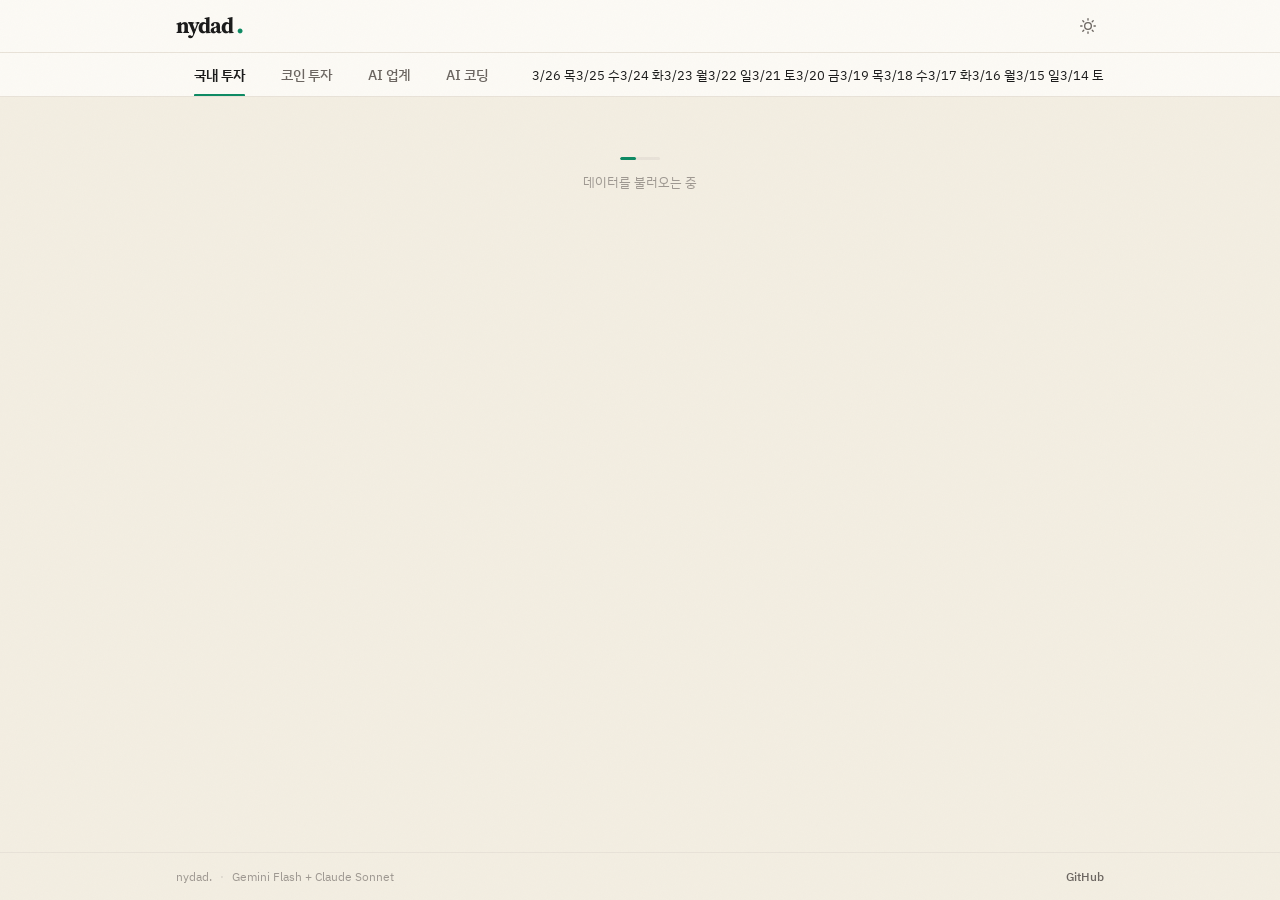
==== commit ddb8b457: "Fix: signal bar sharp edges, date select into tab bar - Signal hero: border-radius 0 (no rounded top" ====
--- a/index-v2.html
+++ b/index-v2.html
@@ -220,13 +220,18 @@
 }
 .tab-bar-inner {
   display: flex;
+  align-items: center;
+  justify-content: space-between;
+  gap: 8px;
+}
+.tab-buttons {
+  display: flex;
   gap: 0;
   overflow-x: auto;
   scrollbar-width: none;
-  -ms-overflow-style: none;
-  position: relative;
-}
-.tab-bar-inner::-webkit-scrollbar { display: none; }
+  flex: 1;
+}
+.tab-buttons::-webkit-scrollbar { display: none; }
 
 .tab-btn {
   position: relative;
@@ -256,18 +261,7 @@
 }
 .tab-btn.active::after { background: var(--bull); }
 
-/* ── Date Select ── */
-.date-bar {
-  border-bottom: 1px solid var(--border);
-  background: var(--surface-alt);
-}
-.date-bar-inner {
-  padding: 6px 0;
-  display: flex;
-  justify-content: flex-end;
-  align-items: center;
-}
-.date-bar .date-select { margin: 0; }
+/* ── Date Select (inside tab bar) ── */
 
 /* ══════════════════════════════════════
    MAIN CONTENT
@@ -297,10 +291,10 @@
 .signal-hero {
   background: var(--surface);
   border: 1px solid var(--border);
-  border-radius: var(--radius-xl);
+  border-radius: 0;
   padding: 24px;
+  padding-top: 27px;
   position: relative;
-  overflow: hidden;
   box-shadow: var(--shadow-md);
 }
 .signal-hero::before {
@@ -1395,21 +1389,21 @@
   </div>
 </header>
 
-<!-- Tab Bar (Desktop) -->
+<!-- Tab Bar (Desktop) + Date Select -->
 <nav class="tab-bar">
   <div class="container tab-bar-inner">
-    <button class="tab-btn active" data-tab="invest">국내 투자</button>
-    <button class="tab-btn" data-tab="crypto">코인 투자</button>
-    <button class="tab-btn" data-tab="ai_industry">AI 업계</button>
-    <button class="tab-btn" data-tab="ai_dev">AI 코딩</button>
-    <button class="tab-btn" data-tab="kbo">KBO</button>
+    <div class="tab-buttons">
+      <button class="tab-btn active" data-tab="invest">국내 투자</button>
+      <button class="tab-btn" data-tab="crypto">코인 투자</button>
+      <button class="tab-btn" data-tab="ai_industry">AI 업계</button>
+      <button class="tab-btn" data-tab="ai_dev">AI 코딩</button>
+      <button class="tab-btn" data-tab="kbo">KBO</button>
+    </div>
+    <div id="date-scroll"></div>
   </div>
 </nav>
 
-<!-- Date Bar -->
-<div class="date-bar">
-  <div class="container date-bar-inner" id="date-scroll"></div>
-</div>
+<!-- Date select is inside tab bar -->
 
 <!-- Main Content -->
 <main class="container" id="app">
